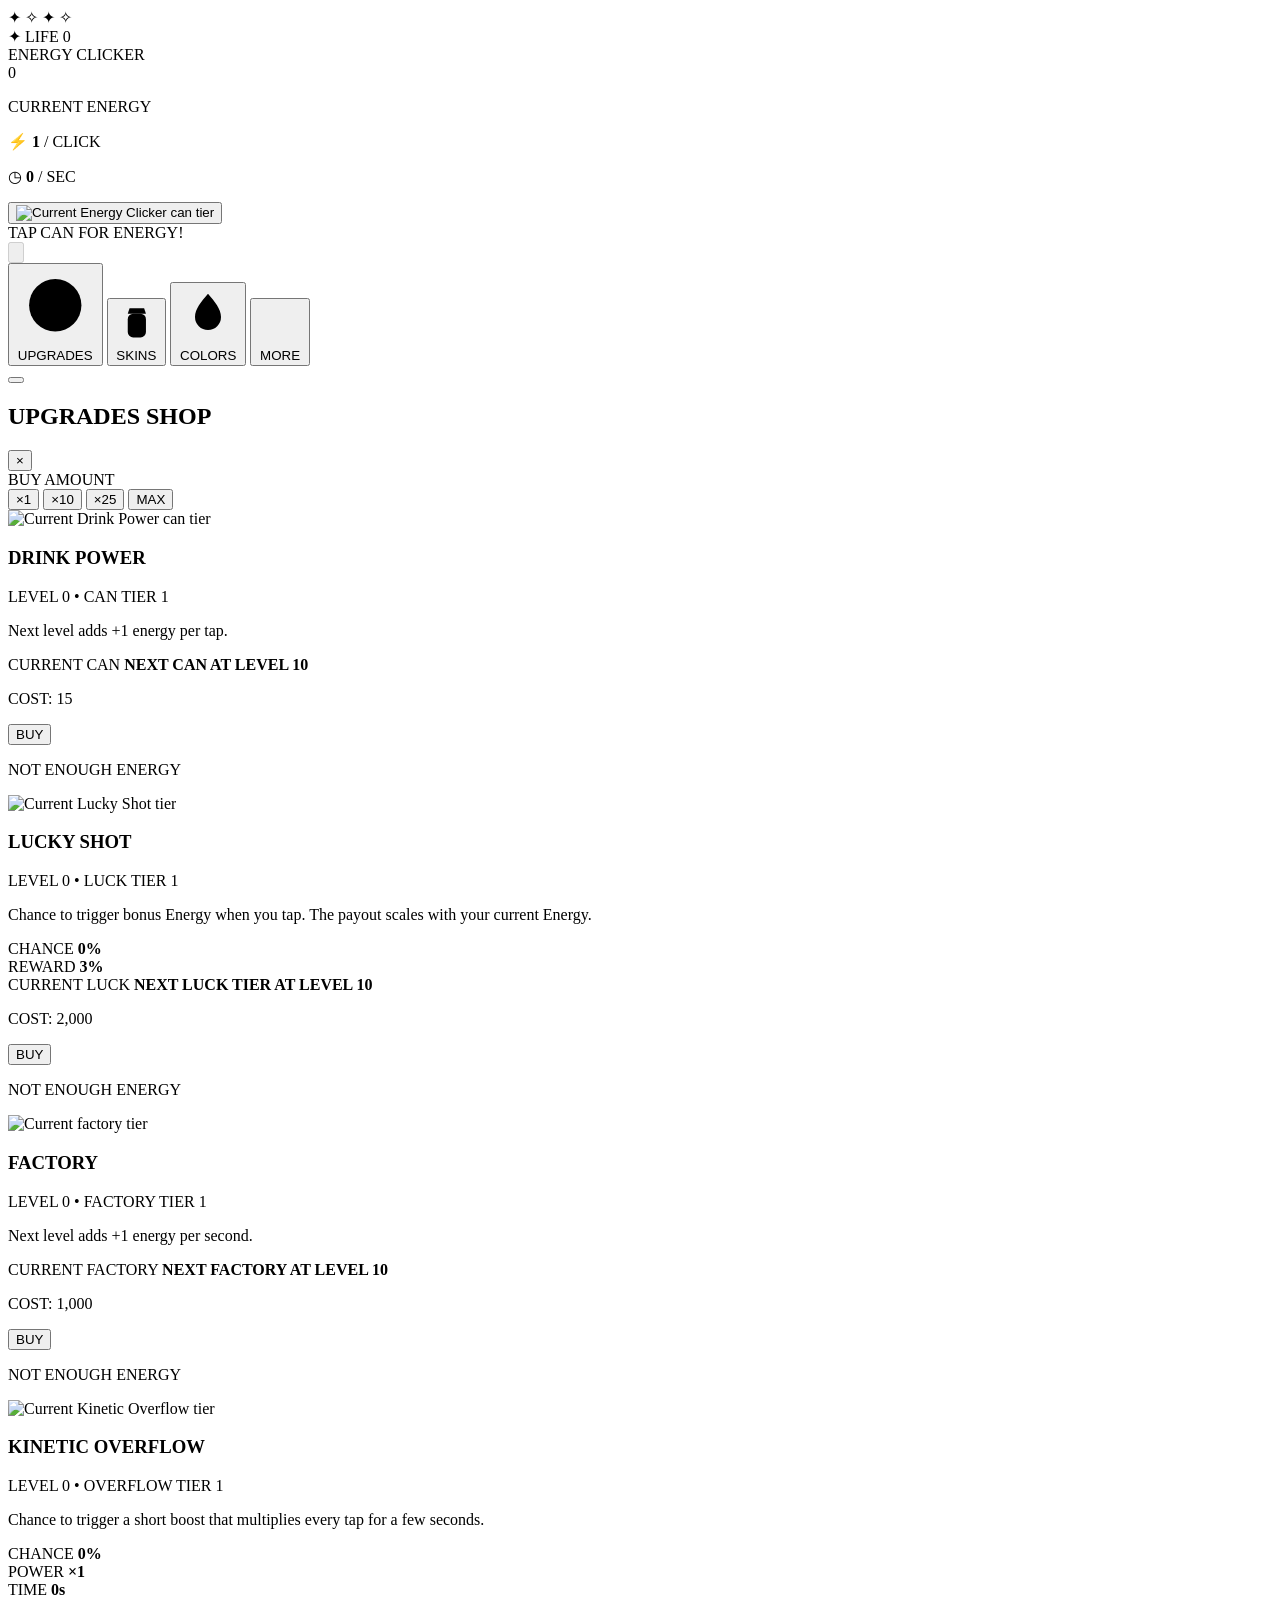
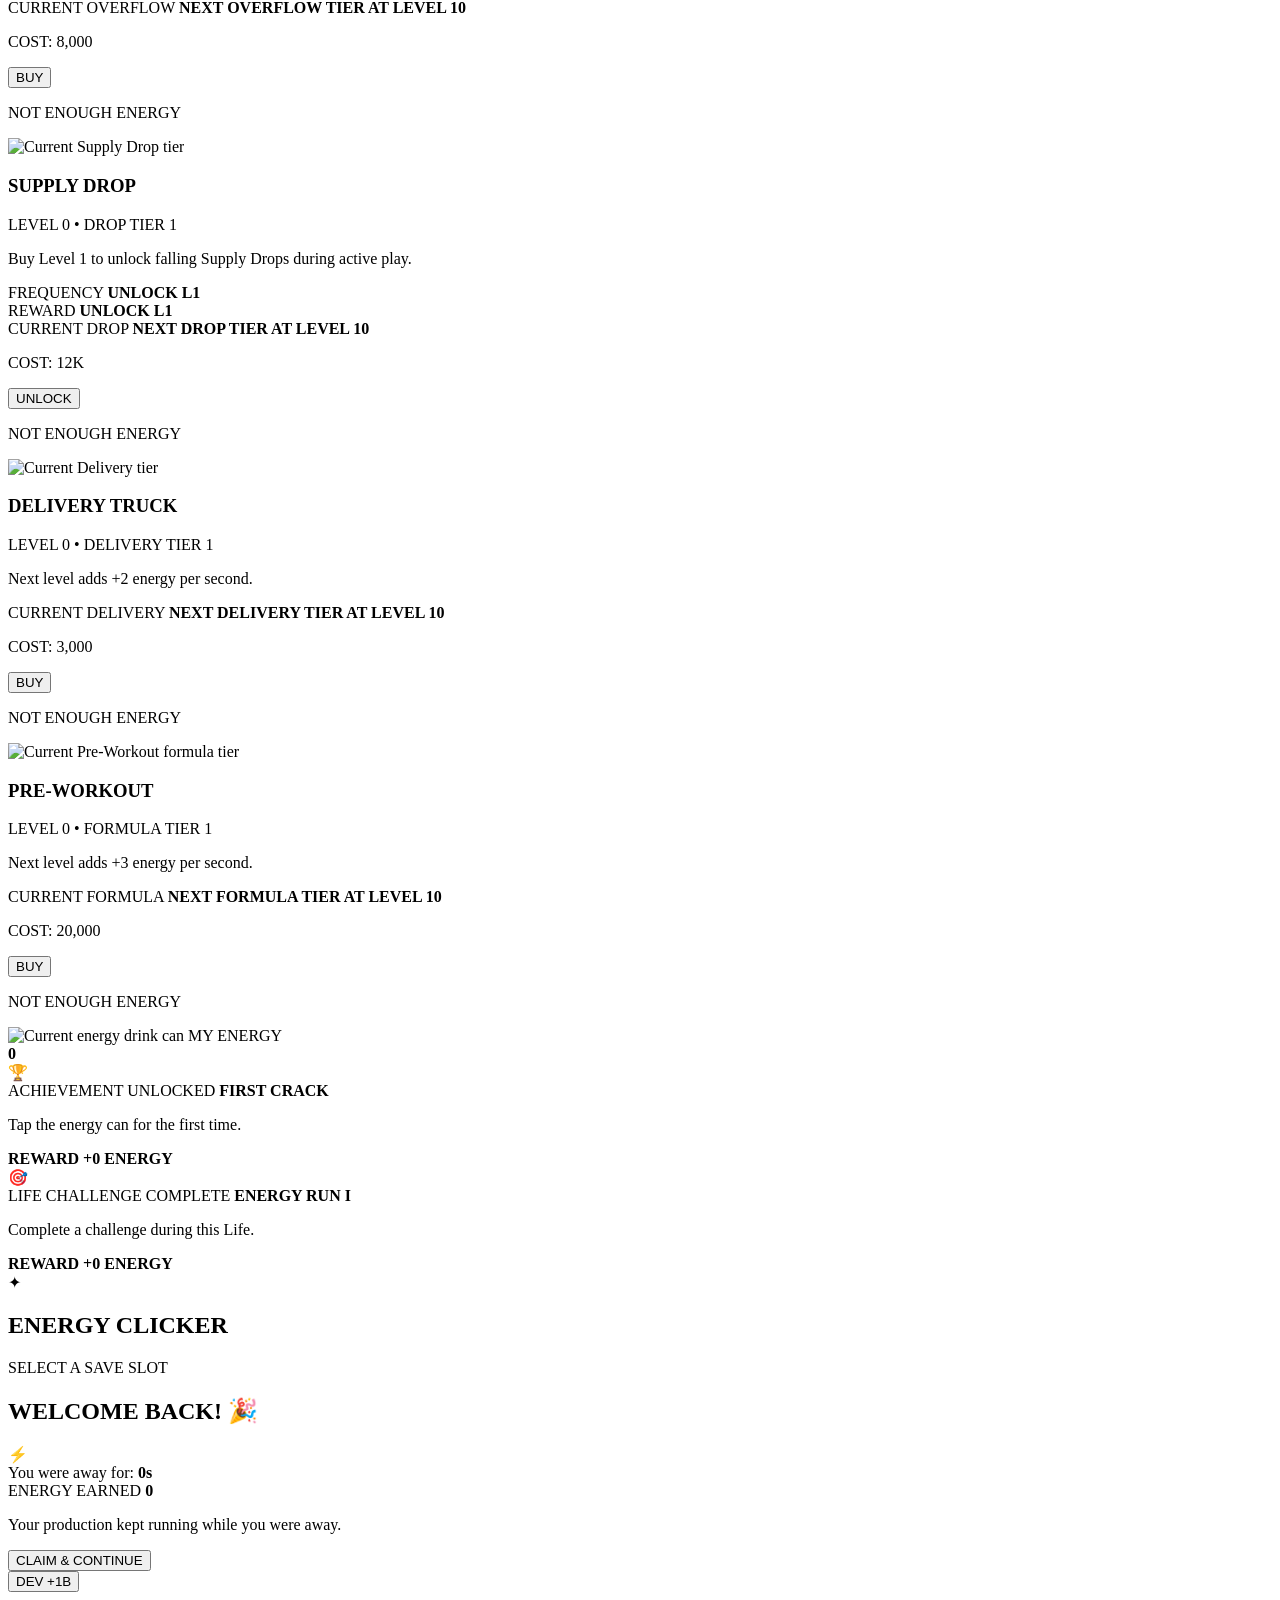
==== index.html @ 578c2799 "Add files via upload" ====
<!-- VERIFIED BUILD: ACHIEVEMENTS V2 + LIFE CHALLENGES -->
<!DOCTYPE html>
<html lang="en">
<head>
    <meta charset="UTF-8">

    <!-- Makes the layout fit correctly on an iPhone -->
    <meta
            name="viewport"
            content="width=device-width, initial-scale=1.0, minimum-scale=1.0, maximum-scale=1.0, user-scalable=no, viewport-fit=cover"
    >

    <title>Energy Clicker Mobile</title>

    <link rel="stylesheet" href="css/mobile.css">
</head>

<body>

<div class="appShell">

    <!-- MAIN GAME SCREEN -->
    <main class="gameScreen">

        <!-- FIGMA HOME SCREEN V1 -->
        <section class="homeDecorations" aria-hidden="true">
            <span class="homeCloud homeCloudOne"></span>
            <span class="homeCloud homeCloudTwo"></span>
            <span class="homeSpark homeSparkOne">✦</span>
            <span class="homeSpark homeSparkTwo">✧</span>
            <span class="homeSpark homeSparkThree">✦</span>
            <span class="homeSpark homeSparkFour">✧</span>
        </section>

        <!-- TOP HOME / SCORE SECTION -->
        <header class="scoreSection homeScoreSection">

            <!-- Replaces the unwanted hearts counter from the Figma mockup -->
            <div class="lifeBadge" aria-label="Current life">
                <span class="lifeBadgeSpark">✦</span>
                <span id="mobileLifeBadge">LIFE 0</span>
            </div>

            <div class="gameLogo" aria-label="Energy Clicker">
                <span class="gameLogoEnergy">ENERGY</span>
                <span class="gameLogoClicker">CLICKER</span>
            </div>

            <div class="homeScoreBlock">
                <div class="scoreNumber" id="mobileScore">0</div>
                <p class="currentEnergyLabel">CURRENT ENERGY</p>
            </div>

            <div class="productionPills" aria-label="Current production">
                <p class="productionText productionPill tapProductionPill">
                    <span class="productionPillIcon" aria-hidden="true">⚡</span>
                    <strong id="mobilePerTap">1</strong>
                    <span class="productionPillSuffix">/ CLICK</span>
                </p>

                <!-- Hidden until passive production is unlocked -->
                <p
                        class="productionText productionPill secondProductionPill hidden"
                        id="mobilePerSecondRow"
                >
                    <span class="productionPillIcon productionPillClock" aria-hidden="true">◷</span>
                    <strong id="mobilePerSecond">0</strong>
                    <span class="productionPillSuffix">/ SEC</span>
                </p>
            </div>

        </header>

        <!-- MAIN TAPPING SECTION -->
        <section
                class="tapSection"
                id="mobileTapSection"
                aria-label="Tap to produce energy"
        >

            <!-- Temporary messages can appear here -->
            <div
                    class="gameMessage"
                    id="mobileGameMessage"
                    aria-live="polite"
            ></div>

            <button
                    class="canButton"
                    id="mobileCanButton"
                    type="button"
                    aria-label="Tap the energy drink can"
            >
                <img
                        id="mobileCanImage"
                        src="assets/upgrades/drink-power/tier-1.png"
                        alt="Current Energy Clicker can tier"
                >
            </button>

            <!-- Shared status area: beginner hint first, Kinetic countdown later -->
            <div class="homeStatusSlot">
                <div
                        class="tapHint"
                        id="homeTapHint"
                        aria-hidden="true"
                >
                    TAP CAN FOR ENERGY!
                </div>

                <div
                        class="kineticStatus"
                        id="kineticStatus"
                        aria-live="polite"
                ></div>
            </div>

        </section>

        <!-- SUPPLY DROP EVENT — SCREEN-LEVEL OVERLAY -->
        <button
                class="supplyDropButton"
                id="supplyDropButton"
                type="button"
                aria-label="Collect Supply Drop"
                disabled
        >
            <img
                    class="supplyDropCrateImage"
                    id="supplyDropEventImage"
                    src="assets/upgrades/supply-drop/tier-1.png"
                    alt=""
                    aria-hidden="true"
            >
        </button>

        <div
                class="supplyDropRewardPopup"
                id="supplyDropRewardPopup"
                aria-live="polite"
        ></div>

        <!-- BOTTOM NAVIGATION -->
        <nav class="bottomNavigation" aria-label="Game menu">

            <button
                    class="navigationButton"
                    type="button"
                    data-menu="upgrades"
            >
                <span class="navigationIcon" aria-hidden="true">
                    <svg viewBox="0 0 24 24" focusable="false">
                        <circle cx="12" cy="12" r="8"></circle>
                        <path d="M12 16V8"></path>
                        <path d="m8.8 11.2 3.2-3.2 3.2 3.2"></path>
                    </svg>
                </span>
                <span class="navigationText">UPGRADES</span>
            </button>

            <button
                    class="navigationButton"
                    type="button"
                    data-menu="skins"
            >
                <span class="navigationIcon" aria-hidden="true">
                    <svg viewBox="0 0 24 24" focusable="false">
                        <path d="M8 4h8l1 3H7l1-3Z"></path>
                        <rect x="7" y="7" width="10" height="13" rx="3"></rect>
                        <path d="M9.5 11.5h5"></path>
                    </svg>
                </span>
                <span class="navigationText">SKINS</span>
            </button>

            <button
                    class="navigationButton"
                    type="button"
                    data-menu="colors"
            >
                <span class="navigationIcon" aria-hidden="true">
                    <svg viewBox="0 0 24 24" focusable="false">
                        <path d="M12 3.5c2.7 3.2 5.2 6 5.2 9.3A5.2 5.2 0 0 1 12 18a5.2 5.2 0 0 1-5.2-5.2C6.8 9.5 9.3 6.7 12 3.5Z"></path>
                    </svg>
                </span>
                <span class="navigationText">COLORS</span>
            </button>

            <button
                    class="navigationButton"
                    type="button"
                    data-menu="stats"
            >
                <span class="navigationIcon" aria-hidden="true">
                    <svg viewBox="0 0 24 24" focusable="false">
                        <path d="M5 7h14"></path>
                        <path d="M5 12h14"></path>
                        <path d="M5 17h14"></path>
                    </svg>
                </span>
                <span class="navigationText">MORE</span>
            </button>

        </nav>

    </main>


    <!-- DARK BACKGROUND BEHIND THE OPEN SHOP -->
    <div
            class="menuOverlay"
            id="menuOverlay"
            aria-hidden="true"
    >

        <button
                class="overlayBackground"
                id="overlayBackground"
                type="button"
                aria-label="Close menu"
        ></button>


        <!-- SLIDING SHOP PANEL -->
        <section
                class="shopPanel"
                role="dialog"
                aria-modal="true"
                aria-labelledby="shopTitle"
        >

            <!-- SHOP HEADER -->
            <header class="shopHeader">

                <h2 id="shopTitle">UPGRADES SHOP</h2>

                <button
                        class="closeShopButton"
                        id="closeShopButton"
                        type="button"
                        aria-label="Close shop"
                >
                    ×
                </button>

            </header>


            <!-- SCROLLABLE SHOP CONTENT -->
            <div class="shopList" id="shopList">

                <!-- BULK UPGRADE PURCHASE CONTROLS -->
                <section
                        class="upgradeBuyModeBar"
                        id="upgradeBuyModeBar"
                        aria-label="Choose how many upgrade levels to buy"
                >
                    <span class="upgradeBuyModeLabel">
                        BUY AMOUNT
                    </span>

                    <div class="upgradeBuyModeButtons">

                        <button
                                class="upgradeBuyModeButton active"
                                type="button"
                                data-buy-mode="1"
                        >
                            ×1
                        </button>

                        <button
                                class="upgradeBuyModeButton"
                                type="button"
                                data-buy-mode="10"
                        >
                            ×10
                        </button>

                        <button
                                class="upgradeBuyModeButton"
                                type="button"
                                data-buy-mode="25"
                        >
                            ×25
                        </button>

                        <button
                                class="upgradeBuyModeButton"
                                type="button"
                                data-buy-mode="max"
                        >
                            MAX
                        </button>

                    </div>

                </section>

                <!-- REAL SCALABLE DRINK POWER UPGRADE -->
                <article
                        class="upgradeCard drinkPowerCard"
                        id="drinkUpgradeCard"
                >

                    <img
                            class="upgradeCardImage"
                            id="drinkUpgradeImage"
                            src="assets/upgrades/drink-power/tier-1.png"
                            alt="Current Drink Power can tier"
                    >

                    <div class="upgradeCardInformation">

                        <h3
                                class="upgradeCardName"
                                id="drinkUpgradeName"
                        >
                            DRINK POWER
                        </h3>

                        <p
                                class="upgradeCardLevel"
                                id="drinkUpgradeLevel"
                        >
                            LEVEL 0 • CAN TIER 1
                        </p>

                        <p
                                class="upgradeCardDescription"
                                id="drinkUpgradeDescription"
                        >
                            Next level adds +1 energy per tap.
                        </p>

                        <div class="drinkCanProgress">

                            <div class="drinkCanProgressText">
                                <span>CURRENT CAN</span>

                                <strong id="drinkCanProgressText">
                                    NEXT CAN AT LEVEL 10
                                </strong>
                            </div>

                            <div class="drinkCanProgressBar">
                                <div
                                        class="drinkCanProgressFill"
                                        id="drinkCanProgressFill"
                                ></div>
                            </div>

                        </div>

                        <div class="upgradeCardBottom">

                            <p class="upgradeCardCost">
                                COST:
                                <span id="drinkUpgradeCost">15</span>
                            </p>

                            <button
                                    class="buyButton"
                                    id="drinkUpgradeBuyButton"
                                    type="button"
                            >
                                BUY
                            </button>

                        </div>

                        <p class="purchaseError">
                            NOT ENOUGH ENERGY
                        </p>

                    </div>

                </article>

                <!-- REAL SCALABLE LUCKY SHOT UPGRADE -->
                <article
                        class="upgradeCard scalableUpgradeCard luckyShotPowerCard"
                        id="luckyShotUpgradeCard"
                >

                    <img
                            class="upgradeCardImage"
                            id="luckyShotUpgradeImage"
                            src="assets/upgrades/luckyshot/tier-1.png"
                            alt="Current Lucky Shot tier"
                    >

                    <div class="upgradeCardInformation">

                        <h3 class="upgradeCardName" id="luckyShotUpgradeName">
                            LUCKY SHOT
                        </h3>

                        <p class="upgradeCardLevel" id="luckyShotUpgradeLevel">
                            LEVEL 0 • LUCK TIER 1
                        </p>

                        <p class="upgradeCardDescription specialUpgradeDescription" id="luckyShotUpgradeDescription">
                            Chance to trigger bonus Energy when you tap. The payout scales with your current Energy.
                        </p>

                        <div class="specialUpgradeStats specialUpgradeStatsTwo" aria-label="Lucky Shot current stats">
                            <div class="specialUpgradeStat">
                                <span>CHANCE</span>
                                <strong id="luckyShotCurrentChance">0%</strong>
                            </div>

                            <div class="specialUpgradeStat">
                                <span>REWARD</span>
                                <strong id="luckyShotCurrentReward">3%</strong>
                            </div>
                        </div>

                        <div class="scalableUpgradeProgress luckyShotTierProgress">
                            <div class="scalableUpgradeProgressText">
                                <span>CURRENT LUCK</span>
                                <strong id="luckyShotTierProgressText">
                                    NEXT LUCK TIER AT LEVEL 10
                                </strong>
                            </div>

                            <div class="scalableUpgradeProgressBar">
                                <div
                                        class="scalableUpgradeProgressFill luckyShotTierProgressFill"
                                        id="luckyShotTierProgressFill"
                                ></div>
                            </div>
                        </div>

                        <div class="upgradeCardBottom">
                            <p class="upgradeCardCost">
                                COST:
                                <span id="luckyShotUpgradeCost">2,000</span>
                            </p>

                            <button class="buyButton" id="luckyShotUpgradeBuyButton" type="button">
                                BUY
                            </button>
                        </div>

                        <p class="purchaseError">NOT ENOUGH ENERGY</p>
                    </div>
                </article>



                <!-- EXAMPLE UPGRADE CARD 3 -->
                <!-- REAL SCALABLE FACTORY UPGRADE -->
                <article
                        class="upgradeCard factoryPowerCard"
                        id="factoryUpgradeCard"
                >

                    <img
                            class="upgradeCardImage"
                            id="factoryUpgradeImage"
                            src="assets/upgrades/factory/tier-1.png"
                            alt="Current factory tier"
                    >

                    <div class="upgradeCardInformation">

                        <h3
                                class="upgradeCardName"
                                id="factoryUpgradeName"
                        >
                            FACTORY
                        </h3>

                        <p
                                class="upgradeCardLevel"
                                id="factoryUpgradeLevel"
                        >
                            LEVEL 0 • FACTORY TIER 1
                        </p>

                        <p
                                class="upgradeCardDescription"
                                id="factoryUpgradeDescription"
                        >
                            Next level adds +1 energy per second.
                        </p>

                        <div class="factoryTierProgress">

                            <div class="factoryTierProgressText">
                                <span>CURRENT FACTORY</span>

                                <strong id="factoryTierProgressText">
                                    NEXT FACTORY AT LEVEL 10
                                </strong>
                            </div>

                            <div class="factoryTierProgressBar">
                                <div
                                        class="factoryTierProgressFill"
                                        id="factoryTierProgressFill"
                                ></div>
                            </div>

                        </div>

                        <div class="upgradeCardBottom">

                            <p class="upgradeCardCost">
                                COST:
                                <span id="factoryUpgradeCost">1,000</span>
                            </p>

                            <button
                                    class="buyButton"
                                    id="factoryUpgradeBuyButton"
                                    type="button"
                            >
                                BUY
                            </button>

                        </div>

                        <p class="purchaseError">
                            NOT ENOUGH ENERGY
                        </p>

                    </div>

                </article>


                <!-- REAL SCALABLE KINETIC OVERFLOW UPGRADE -->
                <article
                        class="upgradeCard scalableUpgradeCard kineticPowerCard"
                        id="kineticUpgradeCard"
                >

                    <img
                            class="upgradeCardImage"
                            id="kineticUpgradeImage"
                            src="assets/upgrades/kinetic-overflow/tier-1.png"
                            alt="Current Kinetic Overflow tier"
                    >

                    <div class="upgradeCardInformation">
                        <h3 class="upgradeCardName" id="kineticUpgradeName">
                            KINETIC OVERFLOW
                        </h3>

                        <p class="upgradeCardLevel" id="kineticUpgradeLevel">
                            LEVEL 0 • OVERFLOW TIER 1
                        </p>

                        <p class="upgradeCardDescription specialUpgradeDescription" id="kineticUpgradeDescription">
                            Chance to trigger a short boost that multiplies every tap for a few seconds.
                        </p>

                        <div class="specialUpgradeStats specialUpgradeStatsThree" aria-label="Kinetic Overflow current stats">
                            <div class="specialUpgradeStat">
                                <span>CHANCE</span>
                                <strong id="kineticCurrentChance">0%</strong>
                            </div>

                            <div class="specialUpgradeStat">
                                <span>POWER</span>
                                <strong id="kineticCurrentPower">×1</strong>
                            </div>

                            <div class="specialUpgradeStat">
                                <span>TIME</span>
                                <strong id="kineticCurrentDuration">0s</strong>
                            </div>
                        </div>

                        <div class="scalableUpgradeProgress kineticTierProgress">
                            <div class="scalableUpgradeProgressText">
                                <span>CURRENT OVERFLOW</span>
                                <strong id="kineticTierProgressText">
                                    NEXT OVERFLOW TIER AT LEVEL 10
                                </strong>
                            </div>

                            <div class="scalableUpgradeProgressBar">
                                <div
                                        class="scalableUpgradeProgressFill kineticTierProgressFill"
                                        id="kineticTierProgressFill"
                                ></div>
                            </div>
                        </div>

                        <div class="upgradeCardBottom">
                            <p class="upgradeCardCost">
                                COST:
                                <span id="kineticUpgradeCost">8,000</span>
                            </p>

                            <button class="buyButton" id="kineticUpgradeBuyButton" type="button">
                                BUY
                            </button>
                        </div>

                        <p class="purchaseError">NOT ENOUGH ENERGY</p>
                    </div>
                </article>

                <!-- SUPPLY DROP UPGRADE -->
                <article
                        class="upgradeCard scalableUpgradeCard supplyDropPowerCard"
                        id="supplyDropUpgradeCard"
                >

                    <img
                            class="upgradeCardImage supplyDropUpgradeImage"
                            id="supplyDropUpgradeImage"
                            src="assets/upgrades/supply-drop/tier-1.png"
                            alt="Current Supply Drop tier"
                    >

                    <div class="upgradeCardInformation">
                        <h3 class="upgradeCardName" id="supplyDropUpgradeName">
                            SUPPLY DROP
                        </h3>

                        <p class="upgradeCardLevel" id="supplyDropUpgradeLevel">
                            LEVEL 0 • DROP TIER 1
                        </p>

                        <p class="upgradeCardDescription specialUpgradeDescription" id="supplyDropUpgradeDescription">
                            Buy Level 1 to unlock falling Supply Drops during active play.
                        </p>

                        <div class="specialUpgradeStats specialUpgradeStatsTwo" aria-label="Supply Drop current stats">
                            <div class="specialUpgradeStat">
                                <span>FREQUENCY</span>
                                <strong id="supplyDropCurrentFrequency">UNLOCK L1</strong>
                            </div>

                            <div class="specialUpgradeStat">
                                <span>REWARD</span>
                                <strong id="supplyDropCurrentReward">UNLOCK L1</strong>
                            </div>
                        </div>

                        <div class="scalableUpgradeProgress supplyDropTierProgress">
                            <div class="scalableUpgradeProgressText">
                                <span>CURRENT DROP</span>
                                <strong id="supplyDropTierProgressText">
                                    NEXT DROP TIER AT LEVEL 10
                                </strong>
                            </div>

                            <div class="scalableUpgradeProgressBar">
                                <div
                                        class="scalableUpgradeProgressFill supplyDropTierProgressFill"
                                        id="supplyDropTierProgressFill"
                                ></div>
                            </div>
                        </div>

                        <div class="upgradeCardBottom">
                            <p class="upgradeCardCost">
                                COST:
                                <span id="supplyDropUpgradeCost">12K</span>
                            </p>

                            <button class="buyButton" id="supplyDropUpgradeBuyButton" type="button">
                                UNLOCK
                            </button>
                        </div>

                        <p class="purchaseError">NOT ENOUGH ENERGY</p>
                    </div>
                </article>



                <!-- REAL SCALABLE DELIVERY TRUCK UPGRADE -->
                <article
                        class="upgradeCard scalableUpgradeCard deliveryPowerCard"
                        id="deliveryUpgradeCard"
                >

                    <img
                            class="upgradeCardImage"
                            id="deliveryUpgradeImage"
                            src="assets/upgrades/delivery-truck/tier-1.png"
                            alt="Current Delivery tier"
                    >

                    <div class="upgradeCardInformation">
                        <h3 class="upgradeCardName" id="deliveryUpgradeName">
                            DELIVERY TRUCK
                        </h3>

                        <p class="upgradeCardLevel" id="deliveryUpgradeLevel">
                            LEVEL 0 • DELIVERY TIER 1
                        </p>

                        <p class="upgradeCardDescription" id="deliveryUpgradeDescription">
                            Next level adds +2 energy per second.
                        </p>

                        <div class="scalableUpgradeProgress deliveryTierProgress">
                            <div class="scalableUpgradeProgressText">
                                <span>CURRENT DELIVERY</span>
                                <strong id="deliveryTierProgressText">
                                    NEXT DELIVERY TIER AT LEVEL 10
                                </strong>
                            </div>

                            <div class="scalableUpgradeProgressBar">
                                <div
                                        class="scalableUpgradeProgressFill deliveryTierProgressFill"
                                        id="deliveryTierProgressFill"
                                ></div>
                            </div>
                        </div>

                        <div class="upgradeCardBottom">
                            <p class="upgradeCardCost">
                                COST:
                                <span id="deliveryUpgradeCost">3,000</span>
                            </p>

                            <button class="buyButton" id="deliveryUpgradeBuyButton" type="button">
                                BUY
                            </button>
                        </div>

                        <p class="purchaseError">NOT ENOUGH ENERGY</p>
                    </div>
                </article>



                <!-- REAL SCALABLE PRE-WORKOUT UPGRADE -->
                <article
                        class="upgradeCard scalableUpgradeCard preWorkoutPowerCard"
                        id="preWorkoutUpgradeCard"
                >

                    <img
                            class="upgradeCardImage"
                            id="preWorkoutUpgradeImage"
                            src="assets/upgrades/preworkout/tier-1.png"
                            alt="Current Pre-Workout formula tier"
                    >

                    <div class="upgradeCardInformation">
                        <h3 class="upgradeCardName" id="preWorkoutUpgradeName">
                            PRE-WORKOUT
                        </h3>

                        <p class="upgradeCardLevel" id="preWorkoutUpgradeLevel">
                            LEVEL 0 • FORMULA TIER 1
                        </p>

                        <p class="upgradeCardDescription" id="preWorkoutUpgradeDescription">
                            Next level adds +3 energy per second.
                        </p>

                        <div class="scalableUpgradeProgress preWorkoutTierProgress">
                            <div class="scalableUpgradeProgressText">
                                <span>CURRENT FORMULA</span>
                                <strong id="preWorkoutTierProgressText">
                                    NEXT FORMULA TIER AT LEVEL 10
                                </strong>
                            </div>

                            <div class="scalableUpgradeProgressBar">
                                <div
                                        class="scalableUpgradeProgressFill preWorkoutTierProgressFill"
                                        id="preWorkoutTierProgressFill"
                                ></div>
                            </div>
                        </div>

                        <div class="upgradeCardBottom">
                            <p class="upgradeCardCost">
                                COST:
                                <span id="preWorkoutUpgradeCost">20,000</span>
                            </p>

                            <button class="buyButton" id="preWorkoutUpgradeBuyButton" type="button">
                                BUY
                            </button>
                        </div>

                        <p class="purchaseError">NOT ENOUGH ENERGY</p>
                    </div>
                </article>



            </div>
            <!-- PLAYER BALANCE AT THE BOTTOM OF THE SHOP -->
            <footer class="shopBalanceBar">

                <div class="shopBalanceLabel">

                    <img
                            class="shopBalanceImage"
                            id="shopBalanceImage"
                            src="assets/upgrades/drink-power/tier-1.png"
                            alt="Current energy drink can"
                    >

                    <span>MY ENERGY</span>

                </div>

                <strong
                        class="shopBalanceAmount"
                        id="shopBalanceAmount"
                        aria-live="polite"
                >
                    0
                </strong>

            </footer>
        </section>

    </div>

</div>


<!-- ACHIEVEMENT UNLOCKED POPUP -->
<div
        class="achievementToast"
        id="achievementToast"
        aria-live="polite"
        aria-atomic="true"
>
    <div class="achievementToastIcon">
        🏆
    </div>

    <div class="achievementToastInformation">

        <span>
            ACHIEVEMENT UNLOCKED
        </span>

        <strong id="achievementToastTitle">
            FIRST CRACK
        </strong>

        <p id="achievementToastDescription">
            Tap the energy can for the first time.
        </p>

        <strong
                class="achievementToastReward"
                id="achievementToastReward"
        >
            REWARD +0 ENERGY
        </strong>

    </div>
</div>

<!-- LIFE CHALLENGE COMPLETE POPUP -->
<div
        class="lifeChallengeToast"
        id="lifeChallengeToast"
        aria-live="polite"
        aria-atomic="true"
>
    <div class="lifeChallengeToastIcon">
        🎯
    </div>

    <div class="lifeChallengeToastInformation">

        <span>
            LIFE CHALLENGE COMPLETE
        </span>

        <strong id="lifeChallengeToastTitle">
            ENERGY RUN I
        </strong>

        <p id="lifeChallengeToastDescription">
            Complete a challenge during this Life.
        </p>

        <strong
                class="lifeChallengeToastReward"
                id="lifeChallengeToastReward"
        >
            REWARD +0 ENERGY
        </strong>

    </div>
</div>

<!-- SAVE SLOT SELECTION SCREEN -->
<div
        class="saveSlotOverlay open"
        id="saveSlotOverlay"
        aria-hidden="false"
>
    <section
            class="saveSlotPanel"
            role="dialog"
            aria-modal="true"
            aria-labelledby="saveSlotTitle"
    >
        <div class="saveSlotLogo" aria-hidden="true">
            ✦
        </div>

        <h1 id="saveSlotTitle" class="saveSlotGameLogo">
            <span class="saveSlotLogoEnergy">ENERGY</span>
            <span class="saveSlotLogoClicker">CLICKER</span>
        </h1>

        <p class="saveSlotSubtitle">
            SELECT A SAVE SLOT
        </p>

        <div
                class="saveSlotList"
                id="saveSlotList"
        ></div>
    </section>
</div>

<!-- OFFLINE PRODUCTION REWARD -->
<div
        class="offlineRewardOverlay"
        id="offlineRewardOverlay"
        aria-hidden="true"
>
    <section
            class="offlineRewardPanel"
            role="dialog"
            aria-modal="true"
            aria-labelledby="offlineRewardTitle"
    >
        <h2 id="offlineRewardTitle">
            WELCOME BACK! <span aria-hidden="true">🎉</span>
        </h2>

        <div class="offlineRewardIcon" aria-hidden="true">
            ⚡
        </div>

        <div class="offlineTimeSummary">
            <span>You were away for:</span>
            <strong id="offlineTimeAway">0s</strong>
        </div>

        <div class="offlineEnergyCard">
            <span>ENERGY EARNED</span>
            <strong id="offlineEnergyEarned">0</strong>
        </div>

        <p class="offlineRewardMessage" id="offlineRewardMessage">
            Your production kept running while you were away.
        </p>

        <button
                class="offlineContinueButton"
                id="offlineContinueButton"
                type="button"
        >
            CLAIM &amp; CONTINUE
        </button>
    </section>
</div>

<!-- TEMPORARY DEVELOPER TEST BUTTON -->
<button
        class="devEnergyButton"
        id="devEnergyButton"
        type="button"
>
    DEV +1B
</button>
<script src="js/upgrades.js"></script>
<script src="js/mobile.js"></script>
</body>
</html>
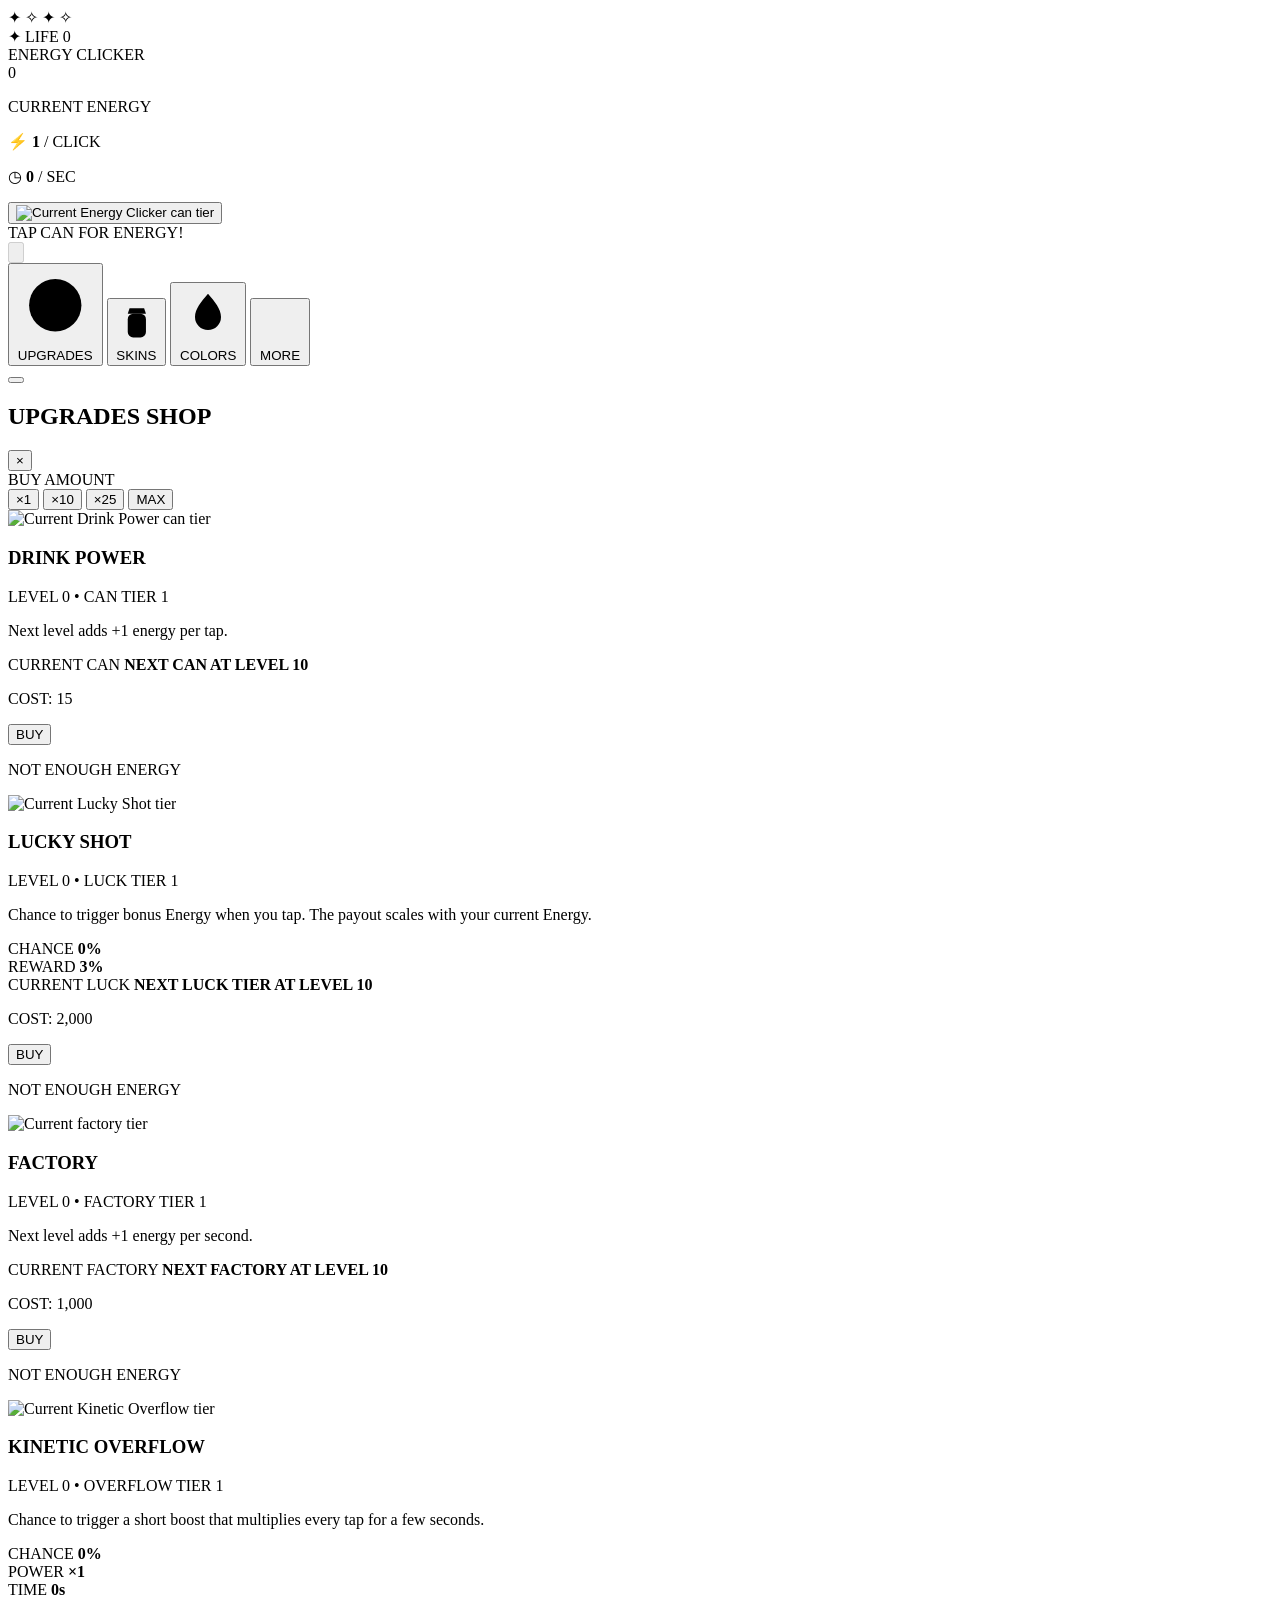
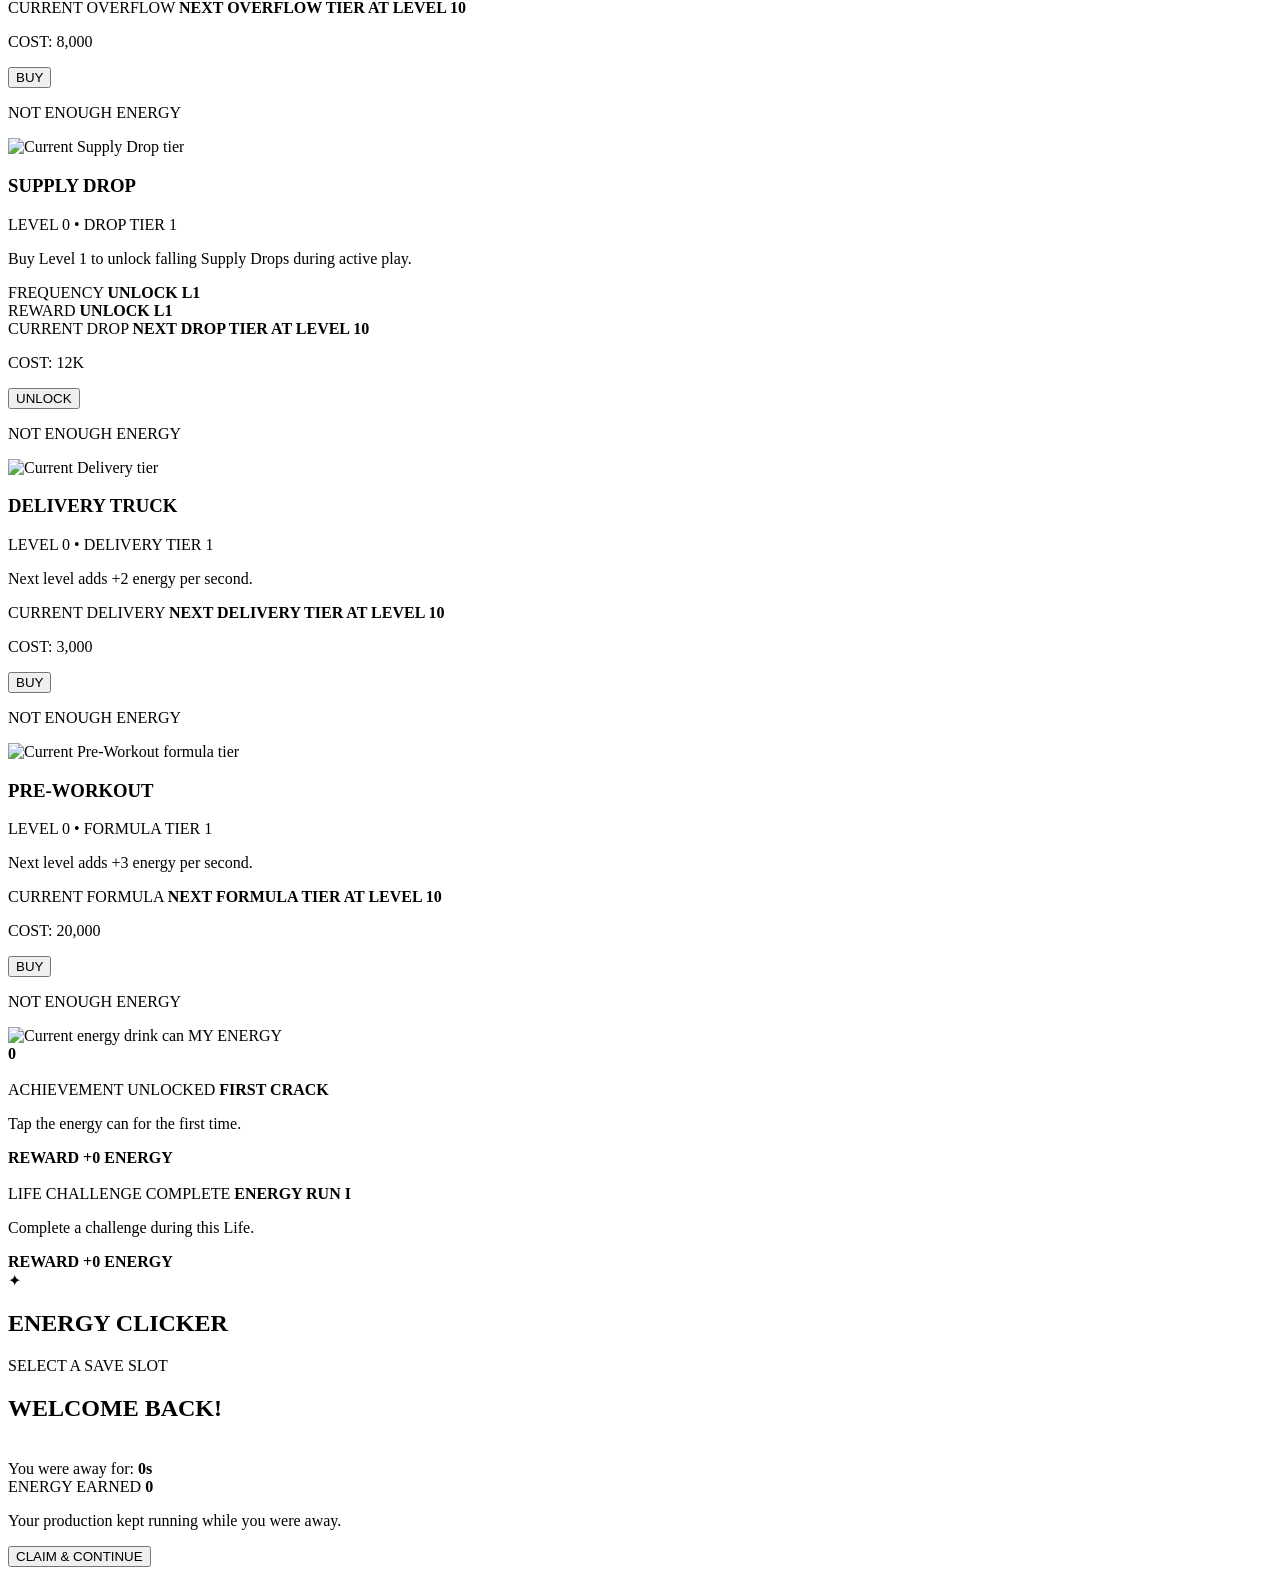
==== commit 945efefe: "Add files via upload" ====
--- a/index.html
+++ b/index.html
@@ -13,6 +13,7 @@
     <title>Energy Clicker Mobile</title>
 
     <link rel="stylesheet" href="css/mobile.css">
+    <link rel="stylesheet" href="../../../../Downloads/mobile.css">
 </head>
 
 <body>
@@ -835,7 +836,12 @@
         aria-atomic="true"
 >
     <div class="achievementToastIcon">
-        🏆
+        <img
+                class="gameUiArtwork gameUiArtwork--toast"
+                src="assets/ui/mini-icons/trophy-cup.png"
+                alt=""
+                aria-hidden="true"
+        >
     </div>
 
     <div class="achievementToastInformation">
@@ -870,7 +876,12 @@
         aria-atomic="true"
 >
     <div class="lifeChallengeToastIcon">
-        🎯
+        <img
+                class="gameUiArtwork gameUiArtwork--toast"
+                src="assets/ui/more/life-challenges.png"
+                alt=""
+                aria-hidden="true"
+        >
     </div>
 
     <div class="lifeChallengeToastInformation">
@@ -942,11 +953,15 @@
             aria-labelledby="offlineRewardTitle"
     >
         <h2 id="offlineRewardTitle">
-            WELCOME BACK! <span aria-hidden="true">🎉</span>
+            WELCOME BACK!
         </h2>
 
         <div class="offlineRewardIcon" aria-hidden="true">
-            ⚡
+            <img
+                    class="gameUiArtwork gameUiArtwork--offline"
+                    src="assets/ui/mini-icons/energy-bolt.png"
+                    alt=""
+            >
         </div>
 
         <div class="offlineTimeSummary">
@@ -972,15 +987,6 @@
         </button>
     </section>
 </div>
-
-<!-- TEMPORARY DEVELOPER TEST BUTTON -->
-<button
-        class="devEnergyButton"
-        id="devEnergyButton"
-        type="button"
->
-    DEV +1B
-</button>
 <script src="js/upgrades.js"></script>
 <script src="js/mobile.js"></script>
 </body>
